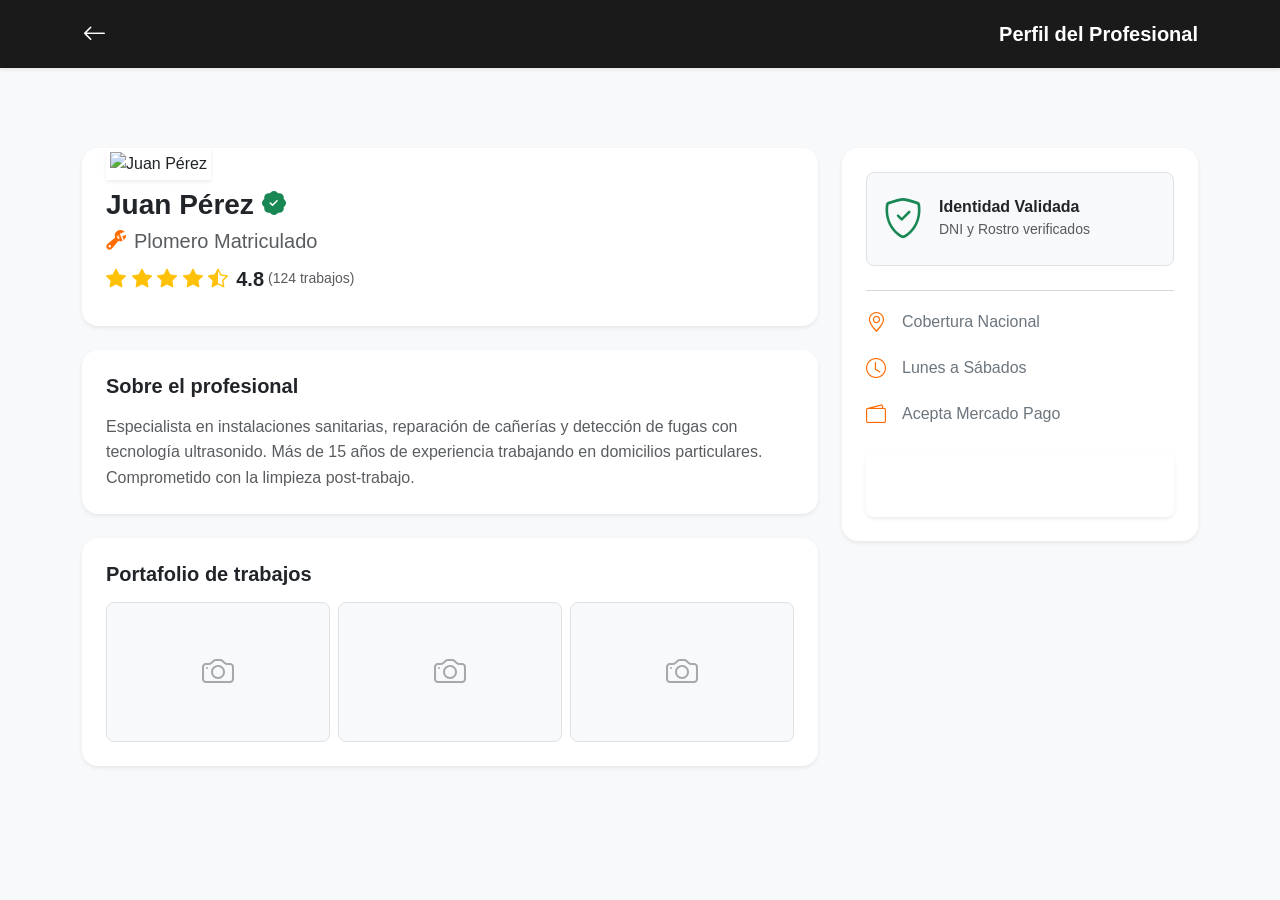
==== perfil.html @ 6244093b "cree archivos basicos para mostrar un mvp al inversor" ====
<!DOCTYPE html>
<html lang="es">
<head>
    <meta charset="UTF-8">
    <meta name="viewport" content="width=device-width, initial-scale=1.0, maximum-scale=1.0, user-scalable=no">
    <title>Perfil - Juan Pérez | Oficiar</title>
    
    <link href="https://cdn.jsdelivr.net/npm/bootstrap@5.3.0/dist/css/bootstrap.min.css" rel="stylesheet">
    <link rel="stylesheet" href="https://cdn.jsdelivr.net/npm/bootstrap-icons@1.10.5/font/bootstrap-icons.css">
    
    <link rel="stylesheet" href="assets/css/style.css">
</head>
<body class="bg-light pb-5 pb-lg-0"> 

    <nav class="navbar navbar-dark brand-color sticky-top shadow-sm py-3">
        <div class="container d-flex align-items-center">
            <a href="index.html" class="text-white text-decoration-none fs-4 me-3 transition-hover"><i class="bi bi-arrow-left"></i></a>
            <span class="text-white fw-bold fs-5 mb-0">Perfil del Profesional</span>
        </div>
    </nav>

    <main class="container py-4 main-content">
        <div class="row">
            
            <div class="col-12 col-lg-8">
                
                <div class="card border-0 shadow-sm rounded-4 mb-4 overflow-hidden">
                    <div class="profile-cover"></div>
                    
                    <div class="card-body position-relative px-4 pb-4 pt-0">
                        <div class="profile-avatar-wrapper text-center text-lg-start">
                            <img src="https://ui-avatars.com/api/?name=Juan+Perez&background=1A1A1A&color=fff&size=150" alt="Juan Pérez" class="profile-avatar shadow-sm border border-4 border-white">
                        </div>
                        
                        <div class="d-flex flex-column flex-lg-row justify-content-between align-items-lg-end mt-3 mt-lg-0 perfil-info-margin">
                            <div class="text-center text-lg-start mt-2">
                                <h1 class="fw-bold fs-3 mb-1 text-dark d-flex align-items-center justify-content-center justify-content-lg-start">
                                    Juan Pérez 
                                    <i class="bi bi-patch-check-fill text-success ms-2 fs-4" title="Identidad Validada por IA"></i>
                                </h1>
                                <p class="text-muted fs-5 mb-2"><i class="bi bi-wrench-adjustable me-2 text-orange"></i>Plomero Matriculado</p>
                                
                                <div class="d-flex align-items-center justify-content-center justify-content-lg-start mb-2">
                                    <div class="text-warning me-2 fs-5">
                                        <i class="bi bi-star-fill"></i>
                                        <i class="bi bi-star-fill"></i>
                                        <i class="bi bi-star-fill"></i>
                                        <i class="bi bi-star-fill"></i>
                                        <i class="bi bi-star-half"></i>
                                    </div>
                                    <span class="fw-bold me-1 fs-5">4.8</span>
                                    <span class="text-muted small">(124 trabajos)</span>
                                </div>
                            </div>
                        </div>
                    </div>
                </div>

                <div class="card border-0 shadow-sm rounded-4 mb-4">
                    <div class="card-body p-4">
                        <h4 class="fw-bold mb-3 fs-5 text-dark">Sobre el profesional</h4>
                        <p class="text-muted mb-0 text-break" style="line-height: 1.6;">
                            Especialista en instalaciones sanitarias, reparación de cañerías y detección de fugas con tecnología ultrasonido. Más de 15 años de experiencia trabajando en domicilios particulares. Comprometido con la limpieza post-trabajo.
                        </p>
                    </div>
                </div>

                <div class="card border-0 shadow-sm rounded-4 mb-4">
                    <div class="card-body p-4">
                        <h4 class="fw-bold mb-3 fs-5 text-dark">Portafolio de trabajos</h4>
                        <div class="row g-2">
                            <div class="col-6 col-md-4">
                                <div class="portfolio-img rounded-3 bg-light border d-flex align-items-center justify-content-center text-muted" style="height: 140px;">
                                    <i class="bi bi-camera fs-2 opacity-50"></i>
                                </div>
                            </div>
                            <div class="col-6 col-md-4">
                                <div class="portfolio-img rounded-3 bg-light border d-flex align-items-center justify-content-center text-muted" style="height: 140px;">
                                    <i class="bi bi-camera fs-2 opacity-50"></i>
                                </div>
                            </div>
                            <div class="col-6 col-md-4 d-none d-md-block">
                                <div class="portfolio-img rounded-3 bg-light border d-flex align-items-center justify-content-center text-muted" style="height: 140px;">
                                    <i class="bi bi-camera fs-2 opacity-50"></i>
                                </div>
                            </div>
                        </div>
                    </div>
                </div>
            </div>

            <div class="col-12 col-lg-4">
                <div class="card border-0 shadow-sm rounded-4 sticky-lg-top bg-white" style="top: 100px;">
                    <div class="card-body p-4">
                        
                        <div class="d-flex align-items-center mb-4 p-3 bg-light rounded-3 border">
                            <div class="text-success me-3 d-flex align-items-center justify-content-center">
                                <i class="bi bi-shield-check fs-1"></i>
                            </div>
                            <div>
                                <h5 class="fw-bold mb-0 fs-6 text-dark">Identidad Validada</h5>
                                <span class="small text-muted">DNI y Rostro verificados</span>
                            </div>
                        </div>
                        
                        <hr class="text-muted opacity-25">
                        
                        <ul class="list-unstyled mb-4">
                            <li class="mb-3 d-flex align-items-center"><i class="bi bi-geo-alt text-orange fs-5 me-3"></i> <span class="fw-medium text-secondary">Cobertura Nacional</span></li>
                            <li class="mb-3 d-flex align-items-center"><i class="bi bi-clock text-orange fs-5 me-3"></i> <span class="fw-medium text-secondary">Lunes a Sábados</span></li>
                            <li class="mb-3 d-flex align-items-center"><i class="bi bi-wallet2 text-orange fs-5 me-3"></i> <span class="fw-medium text-secondary">Acepta Mercado Pago</span></li>
                        </ul>
                        
                        <button class="btn btn-lg w-100 fw-bold d-none d-lg-block cta-btn text-white py-3 shadow-sm">Solicitar Presupuesto</button>
                    </div>
                </div>
            </div>
            
        </div>
    </main>

    <div class="mobile-cta-bar d-lg-none shadow-lg">
        <button class="btn w-100 fw-bold cta-btn text-white py-3 fs-5 shadow-sm">Solicitar Presupuesto</button>
    </div>

</body>
</html>
---- assets/css/style.css ----
:root {
    --primary-color: #FF6B00;     
    --dark-color: #1A1A1A;        
    --container-bg: #FFFFFF;      
    --text-dark: #2B2B2B;         
    --text-muted: #6C757D;        
    --card-border: #EAEAEA;
}

body {
    font-family: -apple-system, BlinkMacSystemFont, "Segoe UI", Roboto, Helvetica, Arial, sans-serif;
    color: var(--text-dark);
    -webkit-tap-highlight-color: transparent;
}

/* Navbar y Branding */
.brand-color {
    background-color: var(--dark-color);
}

.brand-logo-text {
    letter-spacing: -0.5px;
}
.brand-logo-text span {
    color: var(--primary-color);
}

.link-hover {
    transition: color 0.2s, transform 0.2s;
}
.link-hover:hover {
    color: var(--primary-color) !important;
}

.login-btn {
    border-color: #ffffff;
    color: #ffffff;
    transition: all 0.3s ease;
}
.login-btn:hover, .login-btn:active {
    background-color: var(--primary-color);
    border-color: var(--primary-color);
    color: #ffffff;
    transform: translateY(-2px);
}

/* Hero Section Responsiva */
.hero-section {
    background: linear-gradient(135deg, var(--dark-color) 0%, #2a2a2a 100%);
    padding: 60px 20px 80px 20px; /* Padding base para mobile */
    position: relative;
    border-bottom: 5px solid var(--primary-color);
}

.text-shadow {
    text-shadow: 0 2px 10px rgba(0,0,0,0.5);
}

/* Buscador Flotante */
.search-container {
    position: relative;
    z-index: 100;
    margin-bottom: -110px; /* Hace que el buscador "cuelgue" sobre la sección blanca */
}

.search-input {
    border-radius: 50px;
    padding: 20px 20px 20px 60px !important; 
    border: none;
    font-size: 1.1rem;
}

.search-input:focus {
    box-shadow: 0 0 0 4px rgba(255, 107, 0, 0.3) !important;
    outline: none;
}

.search-icon {
    position: absolute;
    left: 25px;
    top: 50%;
    transform: translateY(-50%);
    color: var(--primary-color);
    font-size: 1.4rem;
    z-index: 10;
}

.suggestions-box {
    position: absolute;
    top: 110%;
    left: 0;
    right: 0;
    display: none;
    border-radius: 16px;
    background-color: #ffffff;
}

.list-group-item-action {
    padding: 16px 25px;
    font-size: 1.1rem;
    transition: background-color 0.2s;
}
.list-group-item-action:hover {
    background-color: #FFF3EB; /* Naranja muy clarito */
    color: var(--primary-color) !important;
}

/* Padding compensatorio para el main content por el buscador colgante */
.main-content {
    padding-top: 80px !important;
}

/* Tarjetas de Oficios Modernas */
.oficio-card {
    background-color: var(--container-bg);
    border: 1px solid var(--card-border);
    border-radius: 20px;
    padding: 30px 15px;
    text-align: center;
    transition: all 0.3s cubic-bezier(0.25, 0.8, 0.25, 1);
    cursor: pointer;
    height: 100%;
    display: flex;
    flex-direction: column;
    align-items: center;
    justify-content: center;
}

.oficio-card:hover {
    transform: translateY(-8px);
    box-shadow: 0 15px 30px rgba(0,0,0,0.1);
    border-color: var(--primary-color);
}

.oficio-card:active {
    transform: scale(0.96);
}

.oficio-icon {
    font-size: 3rem; 
    margin-bottom: 15px;
    color: var(--text-dark);
    transition: color 0.3s, transform 0.3s;
}

.oficio-card:hover .oficio-icon {
    color: var(--primary-color);
    transform: scale(1.1);
}

.oficio-title {
    font-size: 1.1rem;
    font-weight: 700;
}

/* Utilidades */
.text-orange { color: var(--primary-color) !important; }
.link-action { transition: transform 0.2s; display: inline-block; }
.link-action:hover { transform: translateX(5px); }

/* --- COMPORTAMIENTO MOBILE EXCLUSIVO --- */
/* Bottom Navigation Bar */
.bottom-nav {
    position: fixed;
    bottom: 0;
    width: 100%;
    background-color: #ffffff;
    border-top: 1px solid var(--card-border);
    padding: 10px 0 calc(10px + env(safe-area-inset-bottom));
    z-index: 1000;
}

.nav-item {
    display: flex;
    flex-direction: column;
    align-items: center;
    color: var(--text-muted);
    flex: 1;
    padding: 5px 0;
    transition: color 0.2s;
}

.nav-item i { font-size: 1.4rem; margin-bottom: 2px; }
.nav-item span { font-size: 0.75rem; font-weight: 600; }
.nav-item.active, .nav-item:hover { color: var(--primary-color); }

/* Media Queries para adaptar a Desktop */
@media (min-width: 768px) {
    .hero-section {
        padding: 100px 20px 120px 20px; /* Más aire en pantallas grandes */
    }
}

@media (max-width: 767px) {
    /* En mobile, hay que dar espacio abajo para que no tape el bottom nav */
    body {
        padding-bottom: 80px; 
    }
    
    .oficio-card {
        padding: 20px 10px; /* Tarjetas un poco más compactas en celular */
    }
    .oficio-icon {
        font-size: 2.2rem;
    }
    .oficio-title {
        font-size: 0.95rem;
    }
}
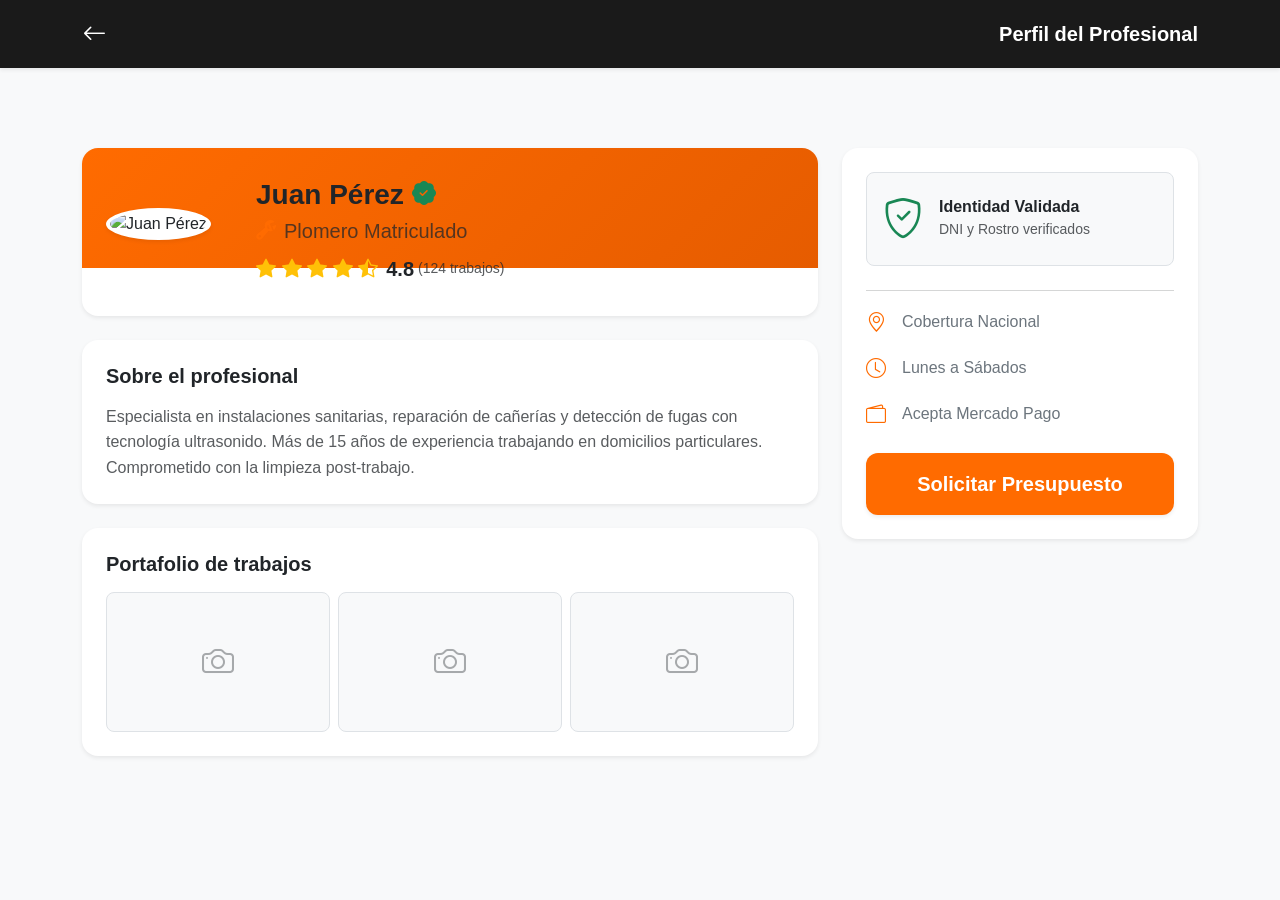
==== commit 03032fb8: "botones solicitar presupuesto" ====
--- a/perfil.html
+++ b/perfil.html
@@ -111,7 +111,7 @@
                             <li class="mb-3 d-flex align-items-center"><i class="bi bi-wallet2 text-orange fs-5 me-3"></i> <span class="fw-medium text-secondary">Acepta Mercado Pago</span></li>
                         </ul>
                         
-                        <button class="btn btn-lg w-100 fw-bold d-none d-lg-block cta-btn text-white py-3 shadow-sm">Solicitar Presupuesto</button>
+                        <button onclick="window.location.href='presupuesto.html'" class="btn btn-lg w-100 fw-bold d-none d-lg-block cta-btn text-white py-3 shadow-sm">Solicitar Presupuesto</button>
                     </div>
                 </div>
             </div>
@@ -120,7 +120,7 @@
     </main>
 
     <div class="mobile-cta-bar d-lg-none shadow-lg">
-        <button class="btn w-100 fw-bold cta-btn text-white py-3 fs-5 shadow-sm">Solicitar Presupuesto</button>
+        <button onclick="window.location.href='presupuesto.html'" class="btn w-100 fw-bold cta-btn text-white py-3 fs-5 shadow-sm">Solicitar Presupuesto</button>
     </div>
 
 </body>
--- a/assets/css/style.css
+++ b/assets/css/style.css
@@ -206,4 +206,104 @@
     .oficio-title {
         font-size: 0.95rem;
     }
+}
+
+/* --- ESTILOS EXCLUSIVOS PANTALLA PERFIL --- */
+
+/* Portada del Perfil */
+.profile-cover {
+    height: 120px;
+    background: linear-gradient(135deg, var(--primary-color) 0%, #E65C00 100%);
+    width: 100%;
+}
+
+/* Contenedor del Avatar para solaparse con la portada */
+.profile-avatar-wrapper {
+    margin-top: -60px; /* Sube la imagen a la mitad de la portada */
+    position: relative;
+    z-index: 2;
+}
+
+.profile-avatar {
+    width: 130px;
+    height: 130px;
+    border-radius: 50%;
+    object-fit: cover;
+    background-color: #ffffff;
+}
+
+/* Ajuste de márgenes para Desktop (para que el texto se ponga a la derecha de la foto) */
+@media (min-width: 992px) {
+    .perfil-info-margin {
+        margin-left: 150px; 
+        margin-top: -70px !important;
+    }
+}
+
+/* Imágenes del Portafolio */
+.portfolio-img {
+    background-size: cover;
+    background-position: center;
+    transition: transform 0.2s;
+    cursor: pointer;
+}
+.portfolio-img:hover {
+    transform: scale(1.02);
+}
+
+/* Call To Action (Botón Naranja Principal) */
+.cta-btn {
+    background-color: var(--primary-color);
+    border: none;
+    border-radius: 12px;
+    transition: all 0.3s;
+}
+.cta-btn:hover, .cta-btn:active {
+    background-color: #E65C00;
+    transform: translateY(-2px);
+    box-shadow: 0 8px 15px rgba(255, 107, 0, 0.3) !important;
+}
+
+/* Barra de Botón Flotante para Móvil */
+.mobile-cta-bar {
+    position: fixed;
+    bottom: 0;
+    left: 0;
+    width: 100%;
+    background-color: #ffffff;
+    border-top: 1px solid var(--card-border);
+    padding: 15px 20px calc(15px + env(safe-area-inset-bottom));
+    z-index: 1050;
+}
+
+.transition-hover {
+    transition: transform 0.2s, opacity 0.2s;
+}
+.transition-hover:hover {
+    opacity: 0.8;
+    transform: translateX(-3px);
+}
+
+/* --- ESTILOS EXCLUSIVOS FORMULARIO PRESUPUESTO --- */
+
+/* Zona de carga de archivos (Drag & Drop UI) */
+.upload-zone {
+    border: 2px dashed #CBD5E1;
+    background-color: #F8FAFC;
+    transition: all 0.2s ease-in-out;
+}
+
+.upload-zone:hover {
+    border-color: var(--primary-color);
+    background-color: #FFF3EB;
+}
+
+.cursor-pointer {
+    cursor: pointer;
+}
+
+/* Modificamos los inputs para que al hacer foco no tengan el borde azul por defecto de Bootstrap, sino el naranja de la marca */
+.form-control:focus, .form-select:focus {
+    box-shadow: 0 0 0 0.25rem rgba(255, 107, 0, 0.25);
+    border-color: var(--primary-color) !important;
 }
